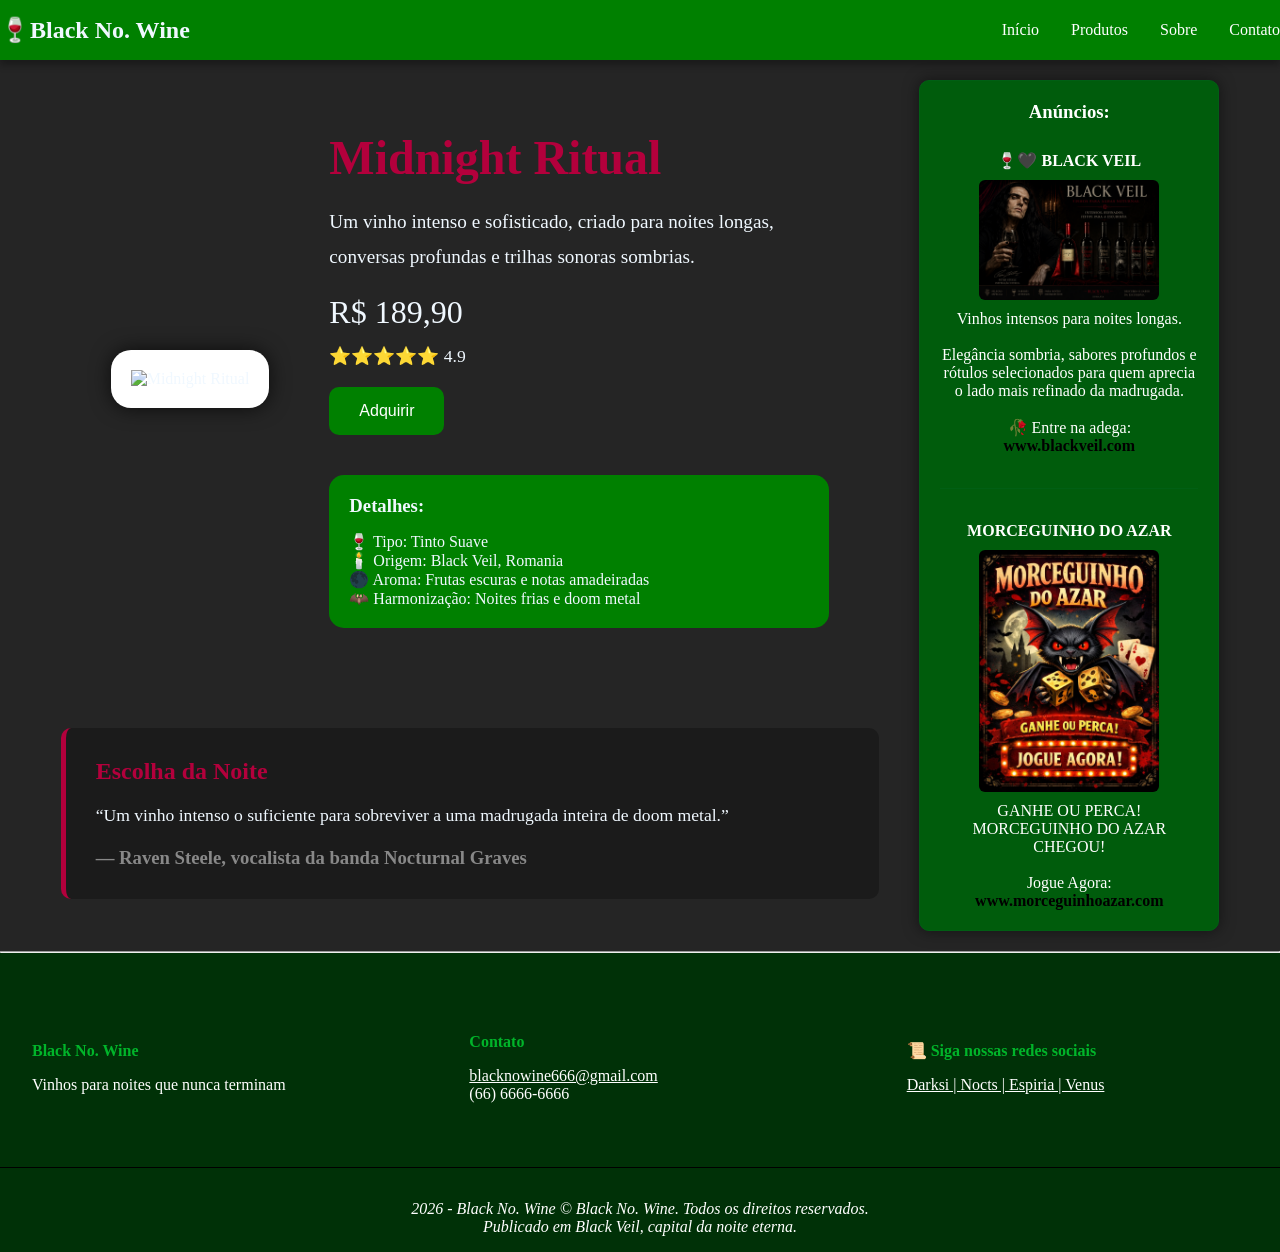
==== SitePeter/midnightritual.html @ cc906c37 "Site" ====
<!DOCTYPE html>
<html lang="pt-br">

<head>
    <meta charset="UTF-8">

    <meta name="viewport" content="width=device-width, initial-scale=1.0">

    <title>Midnight Ritual</title>

    <link rel="stylesheet" href="stylepag.css">
</head>

<body>
    <header>
        <div class="container">
        <div class="nav">
            <div class="logo">🍷Black No. Wine</div>
            <nav>
                <a href="#home">Início</a>
                <a href="#produtos">Produtos</a>
                <a href="#sobre">Sobre</a>
                <a href="#contato">Contato</a>
            </nav>
        </div>
      </div>
    </header>

    <section class="pagina-produto">


        <!-- LADO ESQUERDO -->

        <div class="lado-esquerdo">

            <section class="produto">

                <div class="produto-imagem">

                    <img src="FotosPeter/vinho001.png" alt="Midnight Ritual">

                </div>


                <div class="produto-info">

                    <h1>Midnight Ritual</h1>

                    <p class="descricao">
                        Um vinho intenso e sofisticado,
                        criado para noites longas,
                        conversas profundas e trilhas
                        sonoras sombrias.
                    </p>

                    <span class="price">
                        R$ 189,90
                    </span>

                    <p class="avaliacao">
                        ⭐⭐⭐⭐⭐ 4.9
                    </p>

                    <button class="btn-comprar">
                        Adquirir
                    </button>


                    <div class="detalhes">

                        <h3>Detalhes:</h3>

                        <p>🍷 Tipo: Tinto Suave</p>

                        <p>🕯️ Origem: Black Veil, Romania</p>

                        <p>🌑 Aroma: Frutas escuras e notas amadeiradas</p>

                        <p>🦇 Harmonização: Noites frias e doom metal</p>

                    </div>

                </div>

            </section>


            <!-- ARTISTA -->

            <div class="artista">

                <h2>Escolha da Noite</h2>

                <p>
                    “Um vinho intenso o suficiente para sobreviver
                    a uma madrugada inteira de doom metal.”
                </p>

                <h3>
                    — Raven Steele, vocalista da banda Nocturnal Graves
                </h3>

            </div>

        </div>


        <!-- ANÚNCIOS -->

        <aside>

            <h3>Anúncios:</h3>

            <br>

            <p>
                <strong>🍷🖤 BLACK VEIL</strong>
            </p>

            <img src="FotosPeter/bannerPeter.png" alt="banner">

            <p>
                Vinhos intensos para noites longas.
            </p>

            <br>

            <p>
                Elegância sombria, sabores profundos
                e rótulos selecionados para quem aprecia
                o lado mais refinado da madrugada.
            </p>

            <br>

            <p>🥀 Entre na adega:</p>

            <p>
                <a href="https://youtu.be/BO9aD4mzSE8?si=z8QhYjSDsyCuPo19">
                    www.blackveil.com
                </a>
            </p>

            <br>

            <hr>

            <br>

            <p>
                <strong>MORCEGUINHO DO AZAR</strong>
            </p>

            <img src="FotosPeter/Morceguinho.png" alt="banner">

            <p>
                GANHE OU PERCA! MORCEGUINHO DO AZAR CHEGOU!
            </p>

            <br>

            <p>Jogue Agora:</p>

            <p>
                <a href="#">
                    www.morceguinhoazar.com
                </a>
            </p>

        </aside>

    </section>
    <hr>
    <!-- Footer -->
     <footer class="footer">
        <div class="footer-content">
    <div class="footer-section">
        <h4>Black No. Wine</h4>
        <p>Vinhos para noites que nunca terminam</p>
  </div>

  <div class="footer-section">
    <h4>Contato</h4>
    <p><a href="#">blacknowine666@gmail.com</a></p>
    <p>(66) 6666-6666</p>
  </div>

  <div class="footer-section">
    <h4>📜 Siga nossas redes sociais</h4>
    <p><a class="icons-footer" href="#">Darksi | Nocts | Espiria | Venus</a></p>
  </div>
  </div>
  <div class="footer-bottom">
        <p><em>2026 - Black No. Wine &copy; Black No. Wine. Todos os direitos reservados. <br> 
        Publicado em Black Veil, capital da noite eterna.</em></p> </div>
     </footer>

</body>

</html>
---- SitePeter/stylepag.css ----
* {
    margin: 0;
    padding: 0;
    box-sizing: border-box;
}

body {
    background-color: rgb(37, 37, 37);
    color: aliceblue;
    font-family: 'Playfair Display';
}

header {
    background-color: green;
    padding: 1rem 0;
    position: sticky;
    top: 0;
    z-index: 100;
    box-shadow: 0 5px 7px rgba(0,0,0, 0.3);
    width: 100%;
    
}

.nav {
    display: flex;
    justify-content: space-between;
    align-items: center;
}

.logo {
    font-size: 1.5rem;
    font-weight: bold;
}

nav {
    display: flex;
    gap: 2rem;
}
nav a {
    color: white;
    text-decoration: none;
}
nav a:hover {
    font-size: large;
    color: #000000;
    text-shadow:
        0 0 5px rgb(0, 0, 0),
        0 0 10px #000000,
        0 0 20px #000000;
}


/* CONTAINER GERAL */

.pagina-produto {
    display: flex;

    justify-content: center;

    align-items: flex-start;

    gap: 40px;

    padding: 20px;

    max-width: 1400px;

    margin: auto;
}

/* LADO ESQUERDO */

.lado-esquerdo {
    display: flex;

    flex-direction: column;

    gap: 30px;

    max-width: 900px;
}

/* PRODUTO */

.produto {
    display: flex;

    justify-content: flex-start;

    align-items: center;

    gap: 60px;

    padding: 50px;

    flex-wrap: wrap;

    max-width: 900px;

    width: 100%;
}

/* IMAGEM */

.produto-imagem img {
    width: 350px;

    border-radius: 20px;

    padding: 20px;

    background-color: white;

    box-shadow: 0px 0px 20px rgba(0,0,0,0.7);
}

/* INFORMAÇÕES */

.produto-info {
    text-align: left;

    max-width: 500px;
}

.produto-info h1 {
    font-size: 3rem;

    color: #b3003c;

    margin-bottom: 20px;
}

.descricao {
    font-size: 1.2rem;

    margin-bottom: 20px;

    line-height: 1.8;
}

.price {
    font-size: 2rem;

    display: block;

    margin-bottom: 15px;
}

.avaliacao {
    margin-bottom: 20px;

    font-size: 1.1rem;
}

/* BOTÃO */

.btn-comprar {
    background-color: green;

    color: white;

    border: none;

    padding: 15px 30px;

    font-size: 1rem;

    border-radius: 10px;

    cursor: pointer;

    transition: 0.3s;
}

.btn-comprar:hover {
    transform: scale(1.05);

    background-color: rgb(0, 78, 0);
}

/* DETALHES */

.detalhes {
    margin-top: 40px;

    background-color: green;

    padding: 20px;

    border-radius: 15px;
}

.detalhes h3 {
    margin-bottom: 15px;

    color: aliceblue;
}

/* ARTISTA */

.artista {
    margin-top: 20px;

    background-color: #1b1b1b;

    padding: 30px;

    border-left: 5px solid #b3003c;

    border-radius: 10px;
}

.artista h2 {
    color: #b3003c;

    margin-bottom: 15px;
}

.artista p {
    font-size: 1.1rem;

    line-height: 1.8;

    margin-bottom: 15px;
}

.artista h3 {
    color: #888;
}

/* ANÚNCIOS */

aside {
    background-color: #005c0c;

    padding: 20px;

    border-radius: 10px;

    border: 1px solid #015f14;

    width: 300px;

    color: white;

    text-align: center;

    box-shadow: 0px 0px 15px rgba(0,0,0,0.5);

    flex-shrink: 0;
}

aside img {
    width: 180px;

    height: auto;

    border-radius: 6px;

    margin: 10px auto;

    display: block;
}

aside h3 {
    margin-bottom: 10px;
}

aside hr {
    border: none;

    height: 1px;

    background-color: #015f14;

    margin: 15px 0;
}

aside a {
    color: black;

    text-decoration: none;

    font-weight: bold;
}

/* FOOTER */
.footer {
    background-color: #003107;
    color: rgb(255, 255, 255);
    padding: 3rem 0 1rem;
}
.footer a {
    color: #ffffff;
}

.footer-content {
    display: flex;
    justify-content: space-between;
    align-items: center;
    gap: 2rem;
    margin-bottom: 2rem;
    flex-wrap: wrap;
}
.footer-section {
    margin: 2rem;
    flex: 1;
    min-width: 200px;
}
.footer-section h4 {
    margin-bottom: 1rem;
    color: #00b52a;
}
.footer-bottom {
    text-align: center;
    padding-top: 2rem;
    border-top: 1px solid #000000;
    color: #ffffff;
}
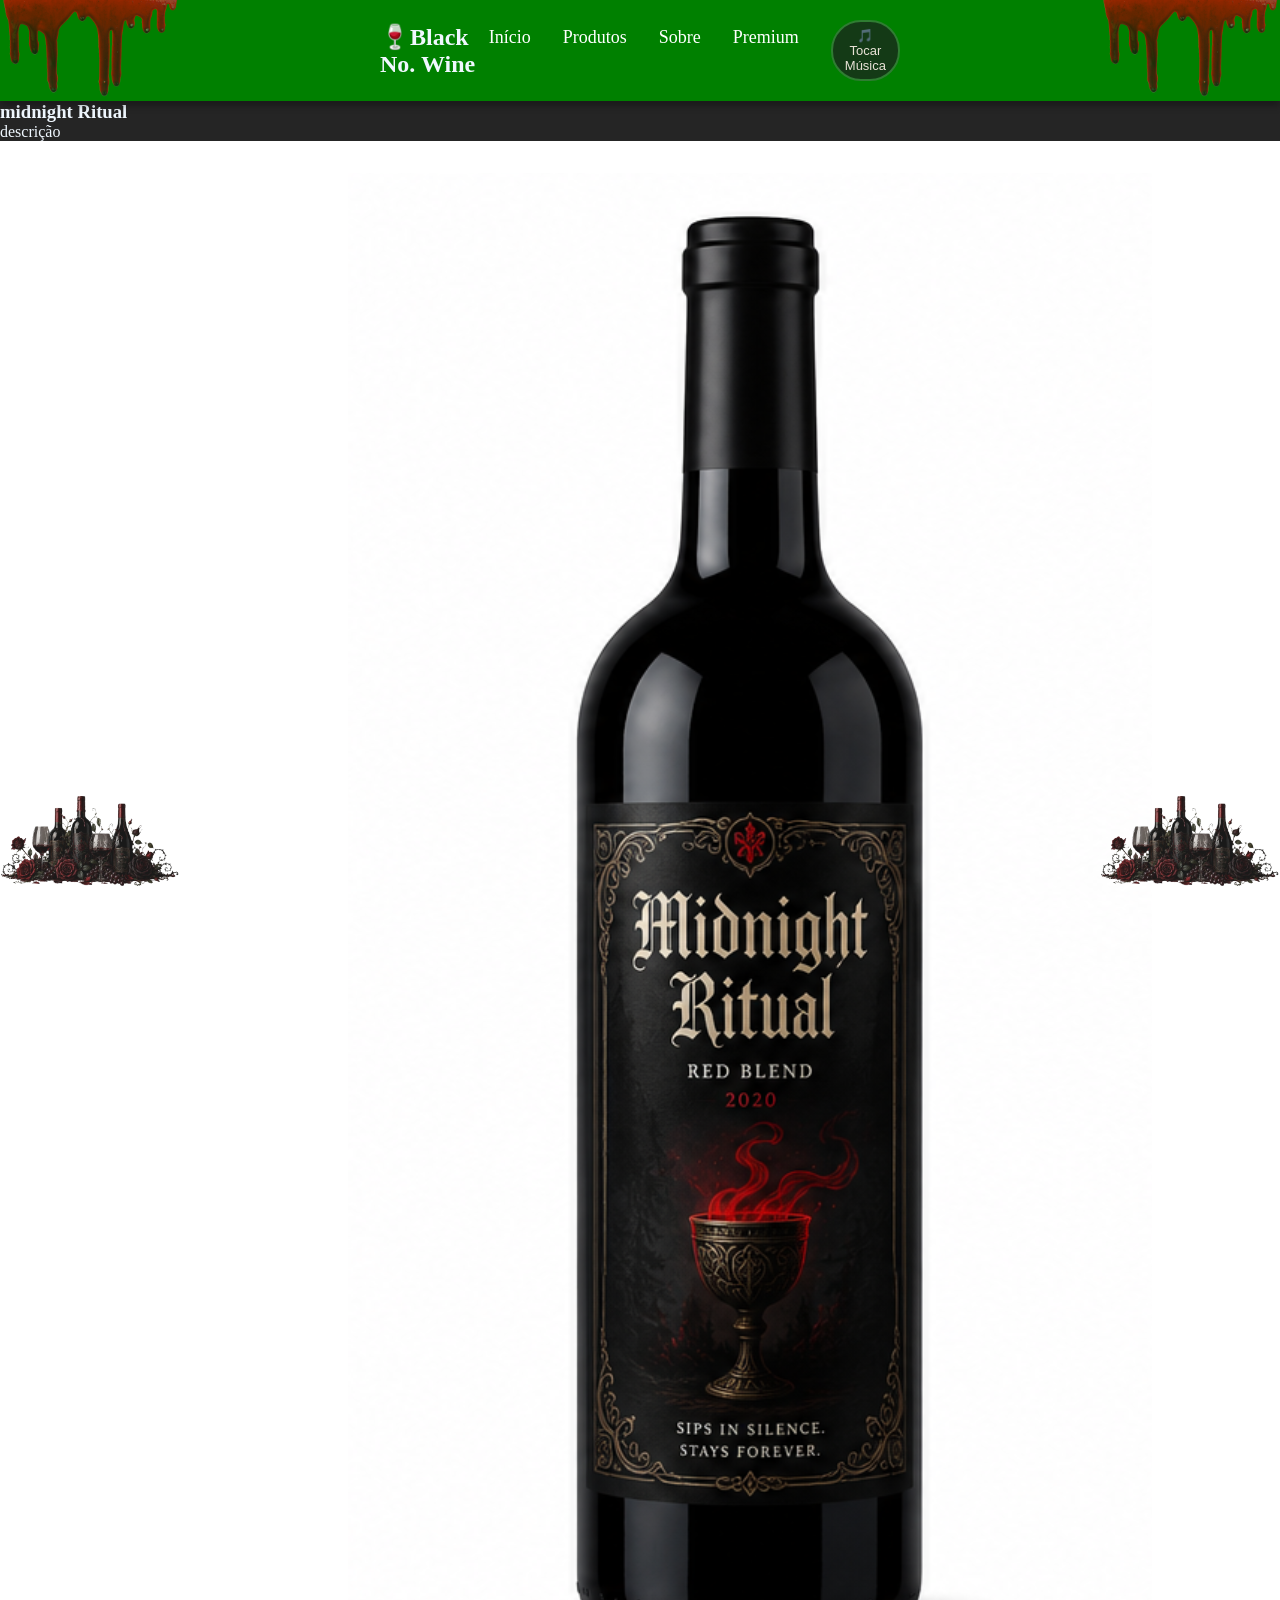
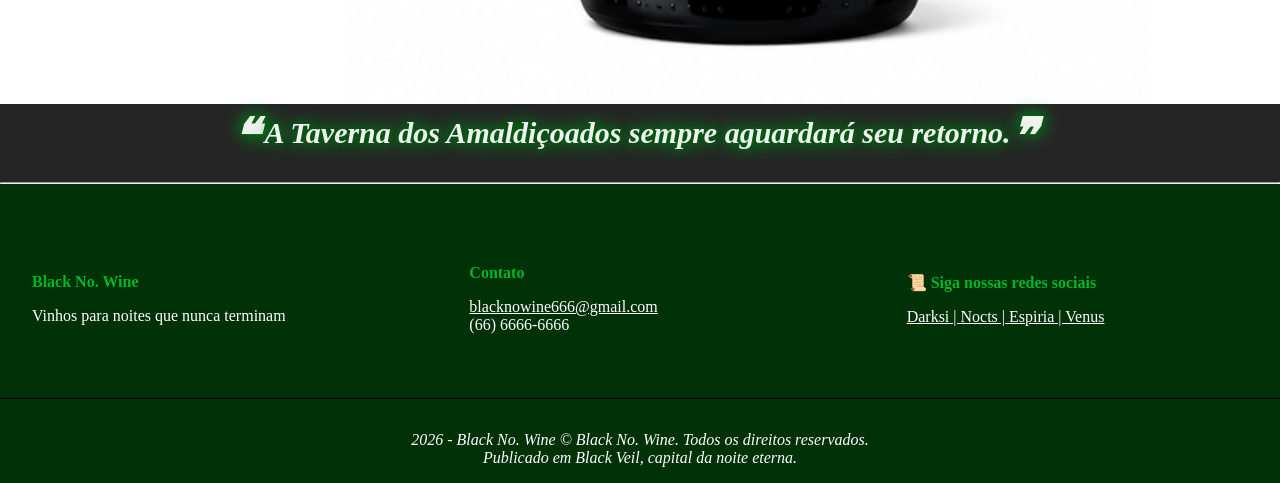
==== commit 090b432c: "fgkvxdf" ====
--- a/SitePeter/midnightritual.html
+++ b/SitePeter/midnightritual.html
@@ -3,15 +3,18 @@
 
 <head>
     <meta charset="UTF-8">
-
     <meta name="viewport" content="width=device-width, initial-scale=1.0">
-
     <title>Midnight Ritual</title>
-
     <link rel="stylesheet" href="stylepag.css">
 </head>
+<body>
+    <!-- Decoração -->
+    <img src="fotosDecoracao/blood.png" class="blood-esquerdo">
+    <img src="fotosDecoracao/blood.png" class="blood-direito">
+    <img src="fotosDecoracao/decoracaoo-removebg-preview.png" class="rosa-esquerda">
+    <img src="fotosDecoracao/decoracaoo-removebg-preview.png" class="rosa-direita">
 
-<body>
+    <!-- HEADER -->
     <header>
         <div class="container">
         <div class="nav">
@@ -20,157 +23,35 @@
                 <a href="#home">Início</a>
                 <a href="#produtos">Produtos</a>
                 <a href="#sobre">Sobre</a>
-                <a href="#contato">Contato</a>
+                <a href="#premium">Premium</a>
+                <button id="btnMusica">🎵 Tocar Música</button>
+                <audio autoplay loop src="musica">
+                     <source src="audios/Type O Negative - Christian Woman (OFFICIAL VIDEO) [HD Remaster] - Roadrunner Records (youtube).mp3" type="audio/mpeg">
+                </audio>
             </nav>
         </div>
       </div>
     </header>
-
-    <section class="pagina-produto">
+    <main>
+        <div class="container-card">
+            <div class="card">
+                <div class="txt-titulo">
+                    <h3>midnight Ritual</h3>
+                    <p>descrição</p>
+                    <div class="img-card">
+                        <img src="FotosVinhos/vinho001.png" alt="">
+                    </div>
+                </div>
+            </div>
+        </div>
+    </main>
 
 
-        <!-- LADO ESQUERDO -->
-
-        <div class="lado-esquerdo">
-
-            <section class="produto">
-
-                <div class="produto-imagem">
-
-                    <img src="FotosPeter/vinho001.png" alt="Midnight Ritual">
-
-                </div>
 
 
-                <div class="produto-info">
-
-                    <h1>Midnight Ritual</h1>
-
-                    <p class="descricao">
-                        Um vinho intenso e sofisticado,
-                        criado para noites longas,
-                        conversas profundas e trilhas
-                        sonoras sombrias.
-                    </p>
-
-                    <span class="price">
-                        R$ 189,90
-                    </span>
-
-                    <p class="avaliacao">
-                        ⭐⭐⭐⭐⭐ 4.9
-                    </p>
-
-                    <button class="btn-comprar">
-                        Adquirir
-                    </button>
-
-
-                    <div class="detalhes">
-
-                        <h3>Detalhes:</h3>
-
-                        <p>🍷 Tipo: Tinto Suave</p>
-
-                        <p>🕯️ Origem: Black Veil, Romania</p>
-
-                        <p>🌑 Aroma: Frutas escuras e notas amadeiradas</p>
-
-                        <p>🦇 Harmonização: Noites frias e doom metal</p>
-
-                    </div>
-
-                </div>
-
-            </section>
-
-
-            <!-- ARTISTA -->
-
-            <div class="artista">
-
-                <h2>Escolha da Noite</h2>
-
-                <p>
-                    “Um vinho intenso o suficiente para sobreviver
-                    a uma madrugada inteira de doom metal.”
-                </p>
-
-                <h3>
-                    — Raven Steele, vocalista da banda Nocturnal Graves
-                </h3>
-
-            </div>
-
-        </div>
-
-
-        <!-- ANÚNCIOS -->
-
-        <aside>
-
-            <h3>Anúncios:</h3>
-
-            <br>
-
-            <p>
-                <strong>🍷🖤 BLACK VEIL</strong>
-            </p>
-
-            <img src="FotosPeter/bannerPeter.png" alt="banner">
-
-            <p>
-                Vinhos intensos para noites longas.
-            </p>
-
-            <br>
-
-            <p>
-                Elegância sombria, sabores profundos
-                e rótulos selecionados para quem aprecia
-                o lado mais refinado da madrugada.
-            </p>
-
-            <br>
-
-            <p>🥀 Entre na adega:</p>
-
-            <p>
-                <a href="https://youtu.be/BO9aD4mzSE8?si=z8QhYjSDsyCuPo19">
-                    www.blackveil.com
-                </a>
-            </p>
-
-            <br>
-
-            <hr>
-
-            <br>
-
-            <p>
-                <strong>MORCEGUINHO DO AZAR</strong>
-            </p>
-
-            <img src="FotosPeter/Morceguinho.png" alt="banner">
-
-            <p>
-                GANHE OU PERCA! MORCEGUINHO DO AZAR CHEGOU!
-            </p>
-
-            <br>
-
-            <p>Jogue Agora:</p>
-
-            <p>
-                <a href="#">
-                    www.morceguinhoazar.com
-                </a>
-            </p>
-
-        </aside>
-
-    </section>
-    <hr>
+    <h3 class="frase-final">A Taverna dos Amaldiçoados sempre aguardará seu retorno.</h3>
+         <br>
+         <hr>
     <!-- Footer -->
      <footer class="footer">
         <div class="footer-content">
@@ -194,7 +75,5 @@
         <p><em>2026 - Black No. Wine &copy; Black No. Wine. Todos os direitos reservados. <br> 
         Publicado em Black Veil, capital da noite eterna.</em></p> </div>
      </footer>
-
 </body>
-
 </html>
--- a/SitePeter/stylepag.css
+++ b/SitePeter/stylepag.css
@@ -10,15 +10,70 @@
     font-family: 'Playfair Display';
 }
 
+/* Decoração */
+.blood-esquerdo {
+    position: fixed;
+    top: -20px;
+    left: 0;
+    width: 180px;
+    opacity: 0.7;
+    z-index: 9999;
+    pointer-events: none;
+}
+
+.blood-direito {
+    position: fixed;
+    top: -20px;
+    right: 0;
+    width: 180px;
+    opacity: 0.7;
+    z-index: 9999;
+    pointer-events: none;
+}
+
+.rosa-esquerda {
+    position: fixed;
+    bottom: 0;
+    left: 0;
+    width: 180px;
+    opacity: 0.9;
+}
+
+.rosa-direita {
+    position: fixed;
+    bottom: 0;
+    right: 0;
+    width: 180px;
+    opacity: 0.9;
+}
+
+/* Botão de música */
+#btnMusica{
+    background: #143a16;
+    color:#e8e2d6;
+    border:2px solid #2f7d32;
+    padding:6px 12px;
+    border-radius:30px;
+    cursor:pointer;
+    font-size:13px;
+    transition:.3s;
+}
+
+#btnMusica:hover{
+    background:#2f7d32;
+    color:white;
+    box-shadow: 0 0 28px rgba(0, 0, 0, 0.6);
+}
+
+/* HEADER */
 header {
     background-color: green;
-    padding: 1rem 0;
+    padding: 20px 380px;
     position: sticky;
     top: 0;
     z-index: 100;
     box-shadow: 0 5px 7px rgba(0,0,0, 0.3);
     width: 100%;
-    
 }
 
 .nav {
@@ -28,8 +83,16 @@
 }
 
 .logo {
+    font-family: 'UnifrakturCook';
     font-size: 1.5rem;
     font-weight: bold;
+}
+.logo:hover {
+    color: #000000;
+    text-shadow:
+        0 0 5px rgb(57, 57, 57),
+        0 0 10px #000000,
+        0 0 20px #000000;
 }
 
 nav {
@@ -39,6 +102,8 @@
 nav a {
     color: white;
     text-decoration: none;
+    margin-top: 7px;
+    font-size: 18px;
 }
 nav a:hover {
     font-size: large;
@@ -50,238 +115,33 @@
 }
 
 
-/* CONTAINER GERAL */
 
-.pagina-produto {
-    display: flex;
 
-    justify-content: center;
-
-    align-items: flex-start;
-
-    gap: 40px;
-
-    padding: 20px;
-
-    max-width: 1400px;
-
-    margin: auto;
+/* Frase Final */
+.frase-final {
+    font-family:'UnifrakturCook';
+    text-align: center;
+    font-style: italic;
+    font-size: 30px;
+    color: #eef1ee;
+    text-shadow:
+    0 0 5px rgb(0, 87, 13),
+    0 0 10px #006711,
+    0 0 20px #00c62b;
 }
-
-/* LADO ESQUERDO */
-
-.lado-esquerdo {
-    display: flex;
-
-    flex-direction: column;
-
-    gap: 30px;
-
-    max-width: 900px;
+.frase-final::before {
+    content:"❝";
+    color: #eef1ee;
+    font-size: 3rem;
+    margin-right:5px;
+    vertical-align:middle;
 }
-
-/* PRODUTO */
-
-.produto {
-    display: flex;
-
-    justify-content: flex-start;
-
-    align-items: center;
-
-    gap: 60px;
-
-    padding: 50px;
-
-    flex-wrap: wrap;
-
-    max-width: 900px;
-
-    width: 100%;
-}
-
-/* IMAGEM */
-
-.produto-imagem img {
-    width: 350px;
-
-    border-radius: 20px;
-
-    padding: 20px;
-
-    background-color: white;
-
-    box-shadow: 0px 0px 20px rgba(0,0,0,0.7);
-}
-
-/* INFORMAÇÕES */
-
-.produto-info {
-    text-align: left;
-
-    max-width: 500px;
-}
-
-.produto-info h1 {
+.frase-final::after {
+    content:"❞";
+    color: #eef1ee;
     font-size: 3rem;
-
-    color: #b3003c;
-
-    margin-bottom: 20px;
-}
-
-.descricao {
-    font-size: 1.2rem;
-
-    margin-bottom: 20px;
-
-    line-height: 1.8;
-}
-
-.price {
-    font-size: 2rem;
-
-    display: block;
-
-    margin-bottom: 15px;
-}
-
-.avaliacao {
-    margin-bottom: 20px;
-
-    font-size: 1.1rem;
-}
-
-/* BOTÃO */
-
-.btn-comprar {
-    background-color: green;
-
-    color: white;
-
-    border: none;
-
-    padding: 15px 30px;
-
-    font-size: 1rem;
-
-    border-radius: 10px;
-
-    cursor: pointer;
-
-    transition: 0.3s;
-}
-
-.btn-comprar:hover {
-    transform: scale(1.05);
-
-    background-color: rgb(0, 78, 0);
-}
-
-/* DETALHES */
-
-.detalhes {
-    margin-top: 40px;
-
-    background-color: green;
-
-    padding: 20px;
-
-    border-radius: 15px;
-}
-
-.detalhes h3 {
-    margin-bottom: 15px;
-
-    color: aliceblue;
-}
-
-/* ARTISTA */
-
-.artista {
-    margin-top: 20px;
-
-    background-color: #1b1b1b;
-
-    padding: 30px;
-
-    border-left: 5px solid #b3003c;
-
-    border-radius: 10px;
-}
-
-.artista h2 {
-    color: #b3003c;
-
-    margin-bottom: 15px;
-}
-
-.artista p {
-    font-size: 1.1rem;
-
-    line-height: 1.8;
-
-    margin-bottom: 15px;
-}
-
-.artista h3 {
-    color: #888;
-}
-
-/* ANÚNCIOS */
-
-aside {
-    background-color: #005c0c;
-
-    padding: 20px;
-
-    border-radius: 10px;
-
-    border: 1px solid #015f14;
-
-    width: 300px;
-
-    color: white;
-
-    text-align: center;
-
-    box-shadow: 0px 0px 15px rgba(0,0,0,0.5);
-
-    flex-shrink: 0;
-}
-
-aside img {
-    width: 180px;
-
-    height: auto;
-
-    border-radius: 6px;
-
-    margin: 10px auto;
-
-    display: block;
-}
-
-aside h3 {
-    margin-bottom: 10px;
-}
-
-aside hr {
-    border: none;
-
-    height: 1px;
-
-    background-color: #015f14;
-
-    margin: 15px 0;
-}
-
-aside a {
-    color: black;
-
-    text-decoration: none;
-
-    font-weight: bold;
+    margin-right:10px;
+    vertical-align:middle;
 }
 
 /* FOOTER */
@@ -316,4 +176,5 @@
     padding-top: 2rem;
     border-top: 1px solid #000000;
     color: #ffffff;
-}+}
+
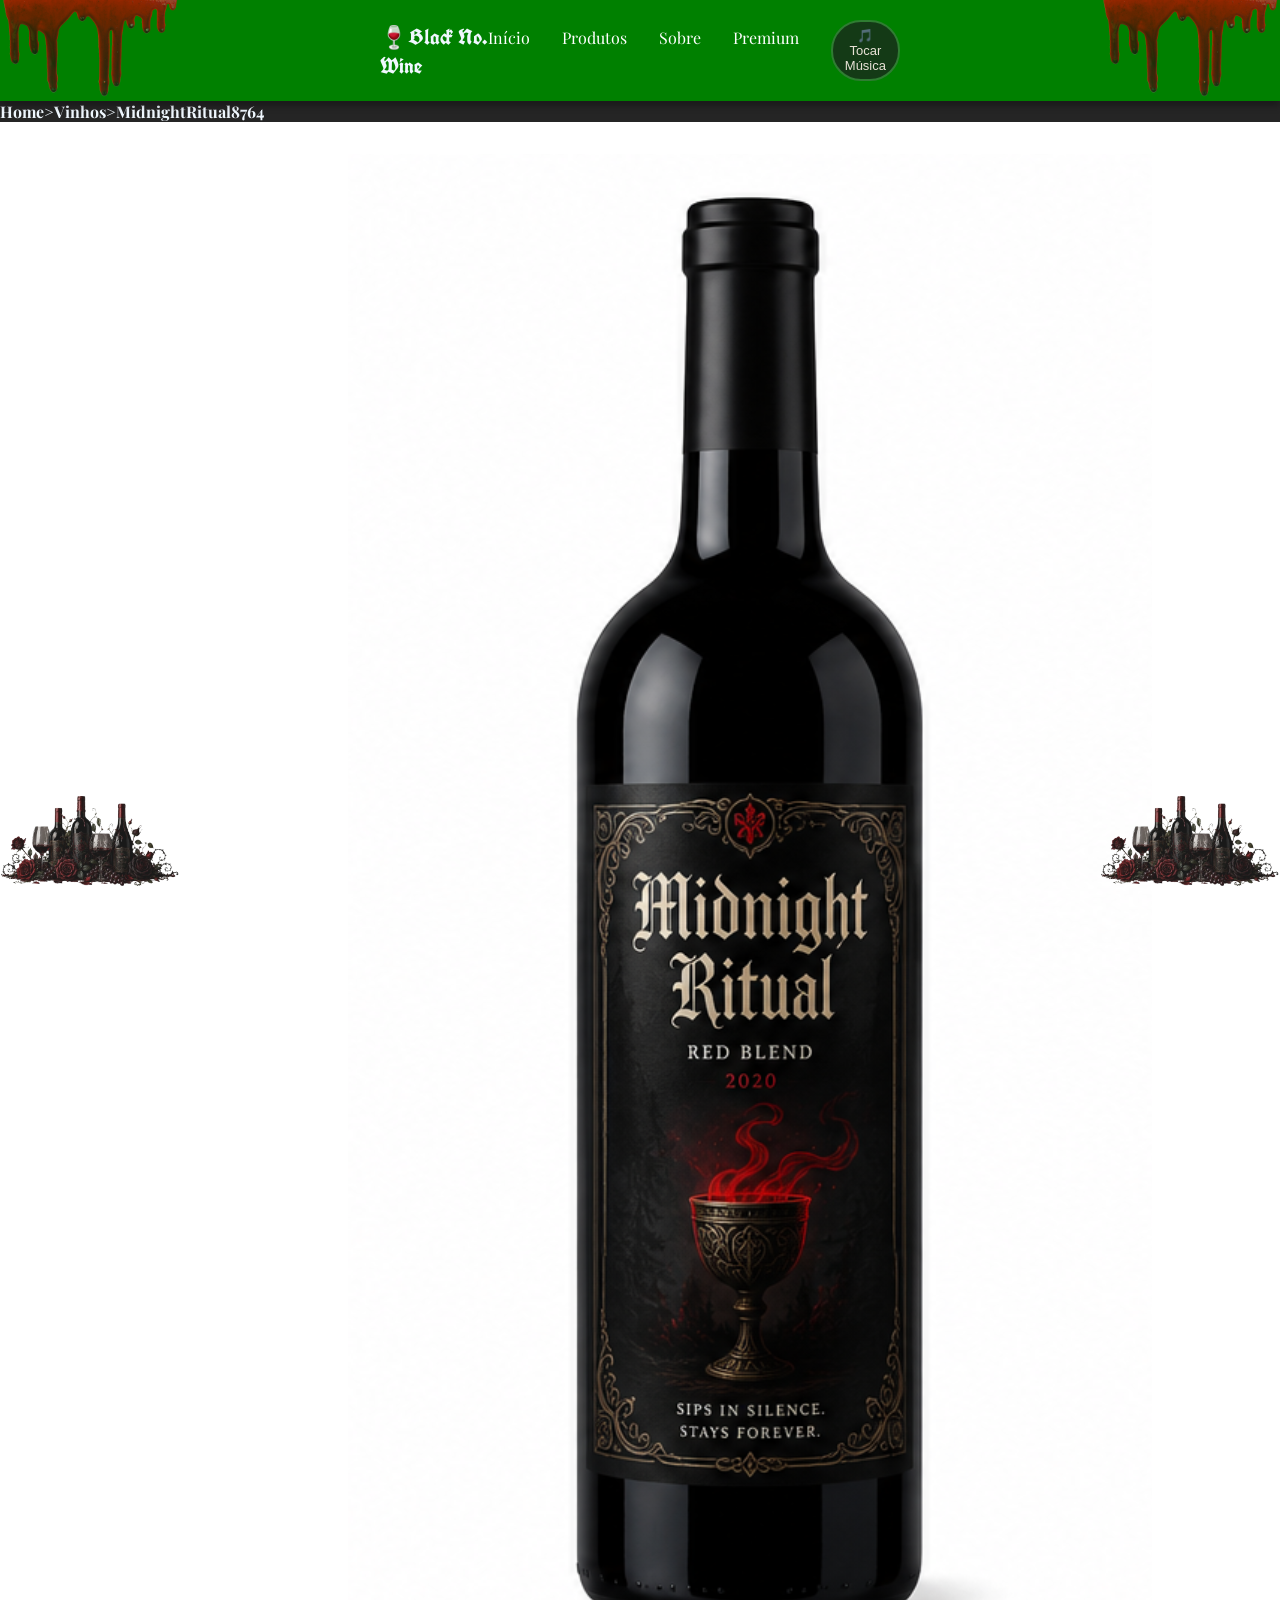
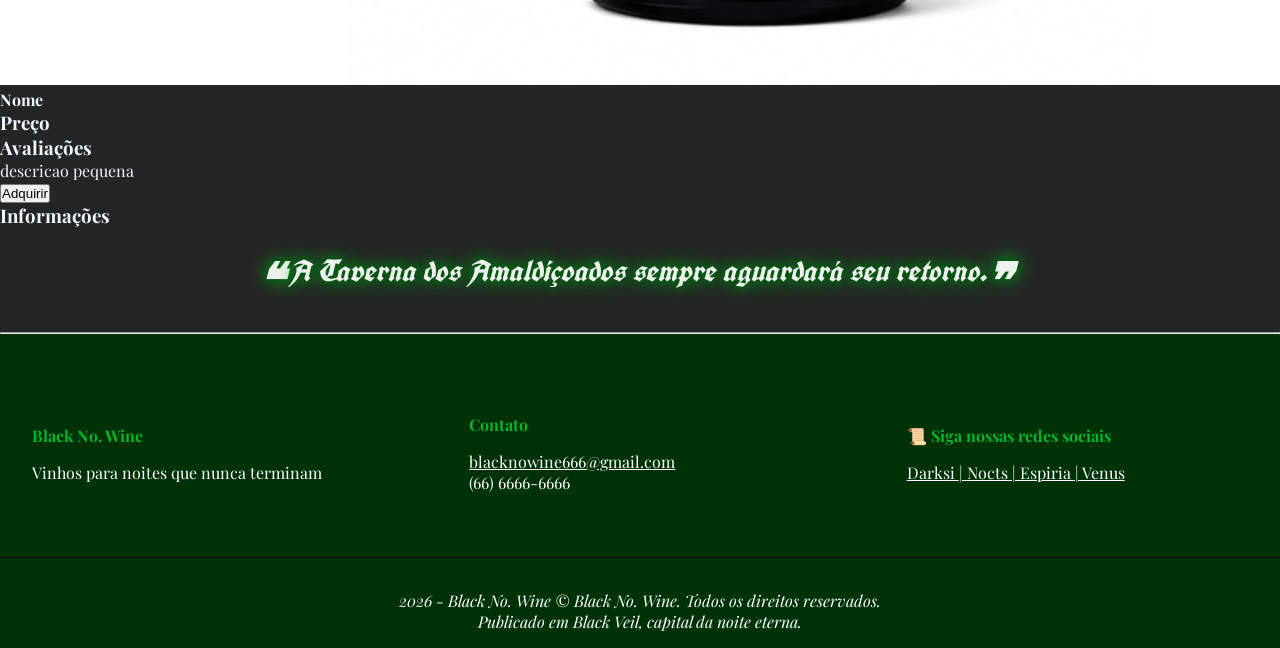
==== commit 9d357ec5: "bfjdshgx" ====
--- a/SitePeter/midnightritual.html
+++ b/SitePeter/midnightritual.html
@@ -6,6 +6,8 @@
     <meta name="viewport" content="width=device-width, initial-scale=1.0">
     <title>Midnight Ritual</title>
     <link rel="stylesheet" href="stylepag.css">
+    <link href="https://fonts.googleapis.com/css2?family=Playfair+Display&family=Poppins&display=swap" rel="stylesheet">
+    <link href="https://fonts.googleapis.com/css2?family=UnifrakturCook:wght@700&family=Cormorant+Garamond&display=swap" rel="stylesheet">
 </head>
 <body>
     <!-- Decoração -->
@@ -33,17 +35,28 @@
       </div>
     </header>
     <main>
-        <div class="container-card">
-            <div class="card">
-                <div class="txt-titulo">
-                    <h3>midnight Ritual</h3>
-                    <p>descrição</p>
-                    <div class="img-card">
-                        <img src="FotosVinhos/vinho001.png" alt="">
-                    </div>
+        <h4 class="paginas">Home>Vinhos>MidnightRitual8764</h4>
+        <section class="container">
+            <div class="parte-esquerda">
+                <div class="img-vinho">
+                    <img src="FotosVinhos/vinho001.png" alt="vinho001">
                 </div>
             </div>
-        </div>
+            <div class="parte-direita">
+                <h4>Nome</h4>
+                <h3 class="preco"><span>Preço</span></h3>
+                <h3 class="avaliacoes">Avaliações</h3>
+                <p class="descricao-primeira">descricao pequena</p>
+                <button class="btn-comprar">Adquirir</button>
+
+                <h3 class="info">Informações</h3>
+                <ul>
+                    <li></li>
+                </ul>
+                <p class="descricao-segunda"></p>
+
+            </div>
+        </section>
     </main>
 
 
--- a/SitePeter/stylepag.css
+++ b/SitePeter/stylepag.css
@@ -84,7 +84,7 @@
 
 .logo {
     font-family: 'UnifrakturCook';
-    font-size: 1.5rem;
+    font-size: 1.4rem;
     font-weight: bold;
 }
 .logo:hover {
@@ -103,7 +103,7 @@
     color: white;
     text-decoration: none;
     margin-top: 7px;
-    font-size: 18px;
+    font-size: 1rem;
 }
 nav a:hover {
     font-size: large;
